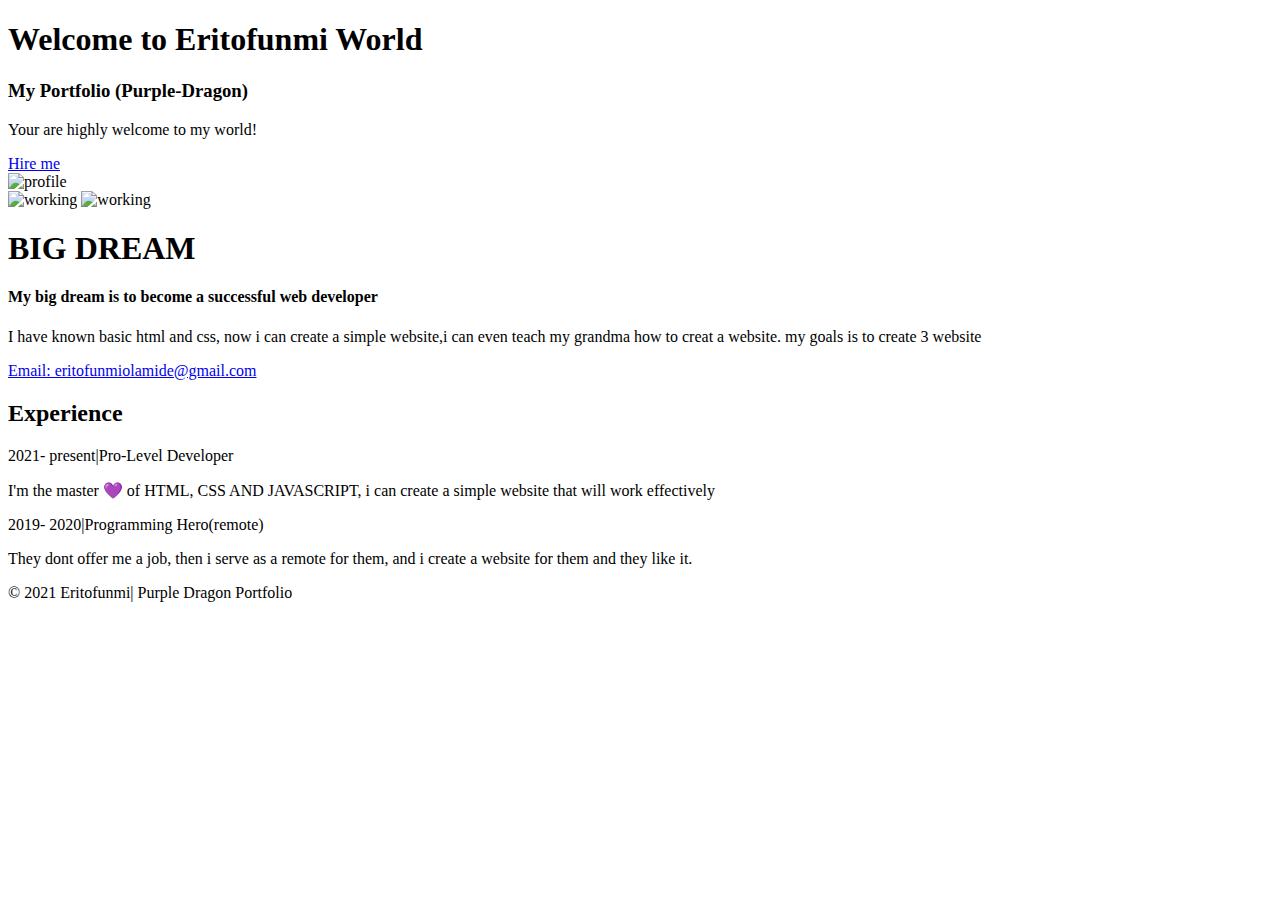
==== index.html @ 187a3682 "Add files via upload" ====
<!doctype html>
<html>
<head>
    <meta charset="UTF-8"> 
    <title> Eritofunmi Portfolio </title>
    <meta name="viewport" content="width=device-width, initial-scale=1">
    <meta name="author" content="Eritofunmi">
    <meta name="description" content="my first web">
    <meta name="keywords" content="programming hero, web playground">
    <link rel="shortcut icon" href="images/favicon.ico" type="image/vnd.microsoft.icon">
    <!--@bootstrapCss-->
    <link rel="stylesheet" href="css/bootstrap.min.css">

    <!--custom css-->
    <link rel="stylesheet" href="css/style.css">
</head>
<body>
<section class="container">
<h1 class="h">  Welcome to <span class="name"> Eritofunmi World </span> </h1>
<div class="half">
    
    <h3 class="h"> My Portfolio (Purple-Dragon) </h3>
    <p class="p"> Your are highly welcome to my world! </p>
    <a class="primary-btn" href="https://www.facebook.com/lekkzy.young.guy"> Hire me </a>
</div>
<div class="profile"> 

    <img class="sideimg"  src="images/profile.png" alt="profile">
</div>
</section>
<section class="container">  
    <div class="half">  
    <img class="work-img" src="images/work.png" alt="working">
    <img class="work-img" src="images/work1.png" alt="working"> 
    </div>
    <div class="half"> 
    <div class="dream"> 
    <h1>  BIG DREAM </h1>
    <h4>  My big dream is to become a successful web developer </h4>
    <p>  I have known basic html and css, now i can create a simple website,i can even teach my grandma how to creat a website. my goals is to create 3 website </p>
    </div>
    </div>
  <a class="primary-btn" href="#">Email: eritofunmiolamide@gmail.com  </a>
<section class="container experience">
    <h2> Experience </h2>
    <div class="container-item>
    <h3> Full Stack Web Developer </h3>
    <p style="color: purple;">2021- present|Pro-Level Developer  </p>
    <p>  I'm the master 💜 of HTML, CSS AND JAVASCRIPT, i can create a simple website that will work effectively</p>
    </div>
    <div class="container-item>
    <h3> Baby Web Developer </h3>
    <p id="purple">2019- 2020|Programming Hero(remote) </p>
    <p> They dont offer me a job, then i serve as a remote for them, and i create a website for them and they like it. </p>
    </div>
</section>
</section>
<footer> © 2021 Eritofunmi| Purple Dragon Portfolio </footer>
</body>
</html>
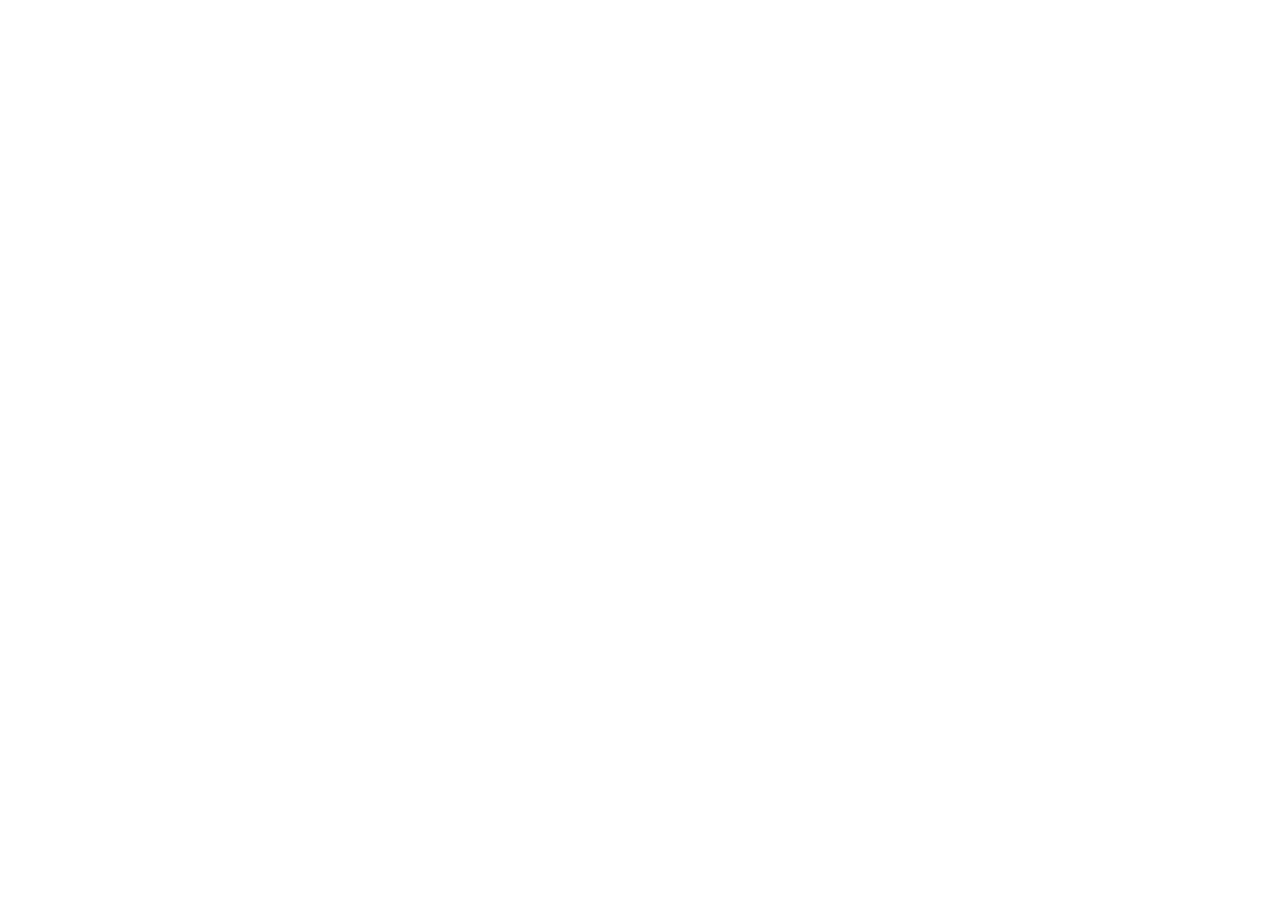
==== commit 27ced887: "Update index.html" ====
--- a/index.html
+++ b/index.html
@@ -8,11 +8,92 @@
     <meta name="description" content="my first web">
     <meta name="keywords" content="programming hero, web playground">
     <link rel="shortcut icon" href="images/favicon.ico" type="image/vnd.microsoft.icon">
-    <!--@bootstrapCss-->
-    <link rel="stylesheet" href="css/bootstrap.min.css">
+    <style type="text/css>
+    
+    /* Add all your styles here */
+body { 
+    font-family: Times New Roman;
+    color: #777777;
+    line-height: 26px;
+  }
+.name { 
+  color: purple;
+  }
+#purple{
+color: purple;
+}
+.half{
+  width: 50%;
+  float: left;
+  }
+.profile{
+  border: 1.5px dashed purple;
+  border-radius: 50%;
+  position: absolute;
+  float:left ; 
+  width: 50%;
+  height: 35%;
+  margin-left: 50%;
+  margin-top: 3%;
+}
+.sideimg{
+  width: 100%;
+  height: 100%;
+  padding-left: ;
+  border-radius: 50%;
+  position: inset;
+  }
+.primary-btn{
+  color: white;
+  background-color: purple;
+  margin-left: 22px;
+  padding: 10px 11px 10px 11px;
+  border-radius: 25px;
+  text-decoration: none;
+  }
+h1 { 
+    font-size: 2.1em;
+    text-align: center;
+  }
+.h { 
+text-align: center;
+  }
+.dream{
+  margin-left: 10%;
+  
+  }
+.p{
+  text-align: center ;
+  color: purple;
+  }
+.container{
+  padding-left: 5%;
+  display: inline-block;
+  }
+.work-img { 
+  height: auto;
+  margin-top: 10%;
+  max-width: 100%;
+}
+.experience{
+  padding: 30px;
+  margin: 25px;
+  background-color: rgb(223, 178, 189);
+  border-radius: 20px;
+}
+.experience-item{
+  padding: 10px;
+  border-left: 3px solid yellow;
+  }
+footer{
+  text-align: center;
+  background: black;
+  color: white;
+  font-size: 16px;
+  width: 120%;
+}
 
-    <!--custom css-->
-    <link rel="stylesheet" href="css/style.css">
+    </style>
 </head>
 <body>
 <section class="container">
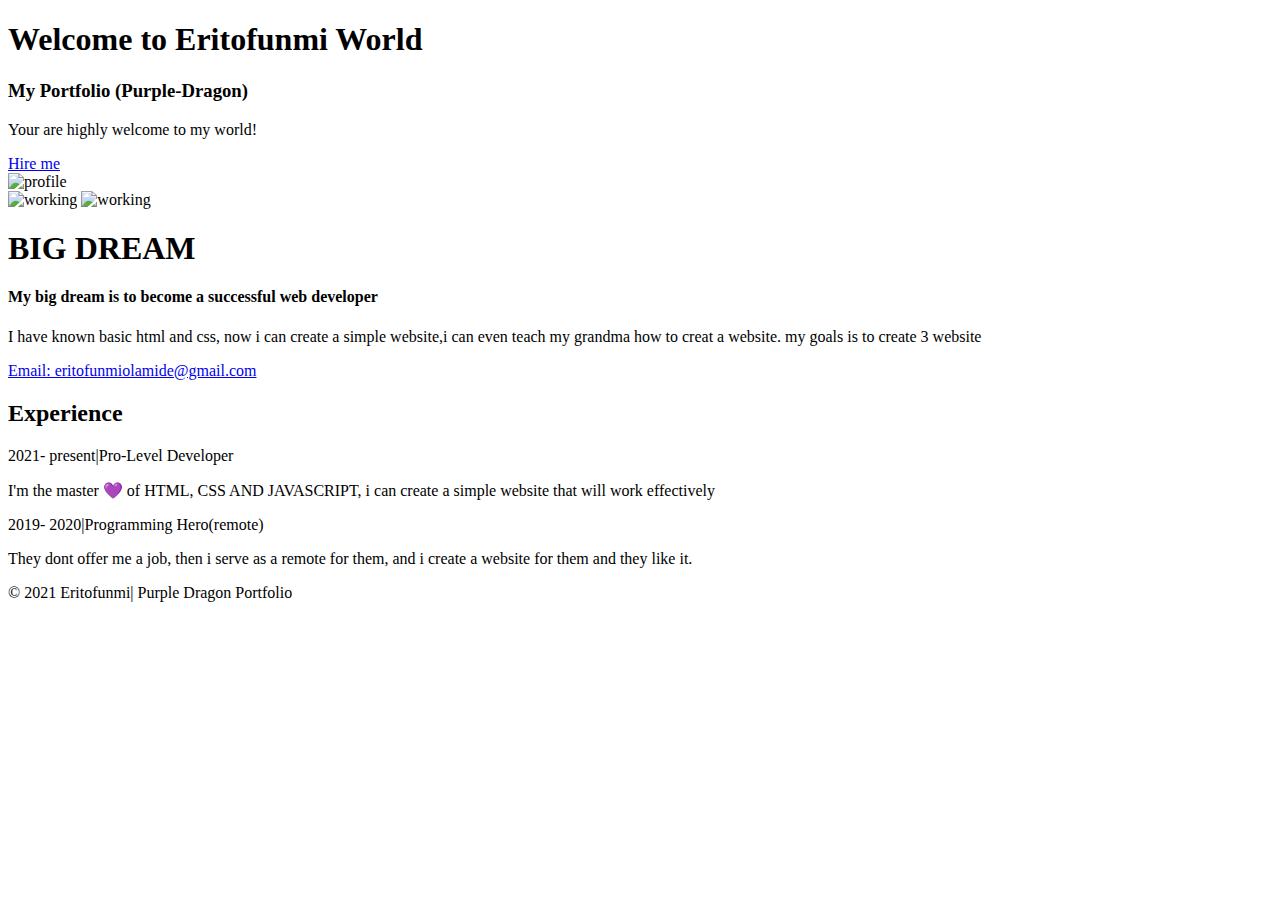
==== commit da614b75: "Add files via upload" ====
--- a/index.html
+++ b/index.html
@@ -8,92 +8,11 @@
     <meta name="description" content="my first web">
     <meta name="keywords" content="programming hero, web playground">
     <link rel="shortcut icon" href="images/favicon.ico" type="image/vnd.microsoft.icon">
-    <style type="text/css>
-    
-    /* Add all your styles here */
-body { 
-    font-family: Times New Roman;
-    color: #777777;
-    line-height: 26px;
-  }
-.name { 
-  color: purple;
-  }
-#purple{
-color: purple;
-}
-.half{
-  width: 50%;
-  float: left;
-  }
-.profile{
-  border: 1.5px dashed purple;
-  border-radius: 50%;
-  position: absolute;
-  float:left ; 
-  width: 50%;
-  height: 35%;
-  margin-left: 50%;
-  margin-top: 3%;
-}
-.sideimg{
-  width: 100%;
-  height: 100%;
-  padding-left: ;
-  border-radius: 50%;
-  position: inset;
-  }
-.primary-btn{
-  color: white;
-  background-color: purple;
-  margin-left: 22px;
-  padding: 10px 11px 10px 11px;
-  border-radius: 25px;
-  text-decoration: none;
-  }
-h1 { 
-    font-size: 2.1em;
-    text-align: center;
-  }
-.h { 
-text-align: center;
-  }
-.dream{
-  margin-left: 10%;
-  
-  }
-.p{
-  text-align: center ;
-  color: purple;
-  }
-.container{
-  padding-left: 5%;
-  display: inline-block;
-  }
-.work-img { 
-  height: auto;
-  margin-top: 10%;
-  max-width: 100%;
-}
-.experience{
-  padding: 30px;
-  margin: 25px;
-  background-color: rgb(223, 178, 189);
-  border-radius: 20px;
-}
-.experience-item{
-  padding: 10px;
-  border-left: 3px solid yellow;
-  }
-footer{
-  text-align: center;
-  background: black;
-  color: white;
-  font-size: 16px;
-  width: 120%;
-}
+    <!--@bootstrapCss-->
+    <link rel="stylesheet" href="css/bootstrap.min.css">
 
-    </style>
+    <!--custom css-->
+    <link rel="stylesheet" href="css/style.css">
 </head>
 <body>
 <section class="container">
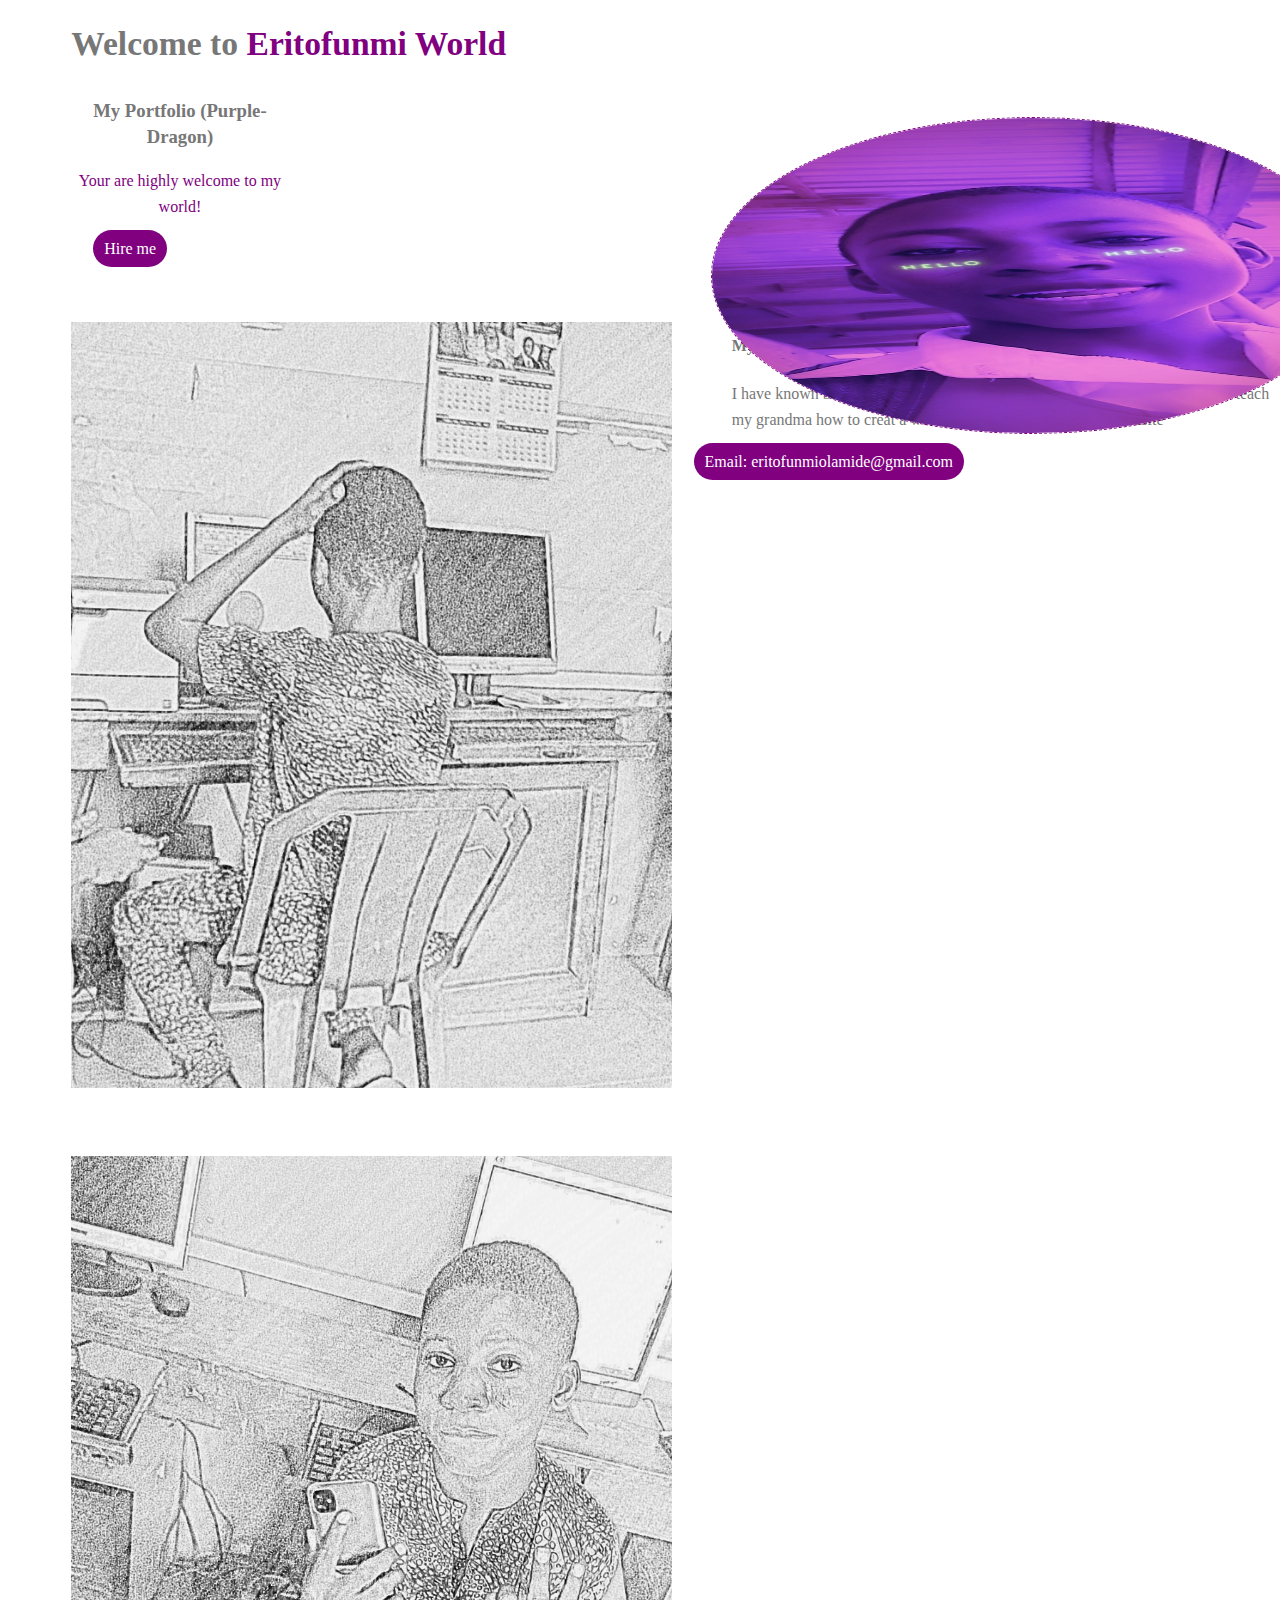
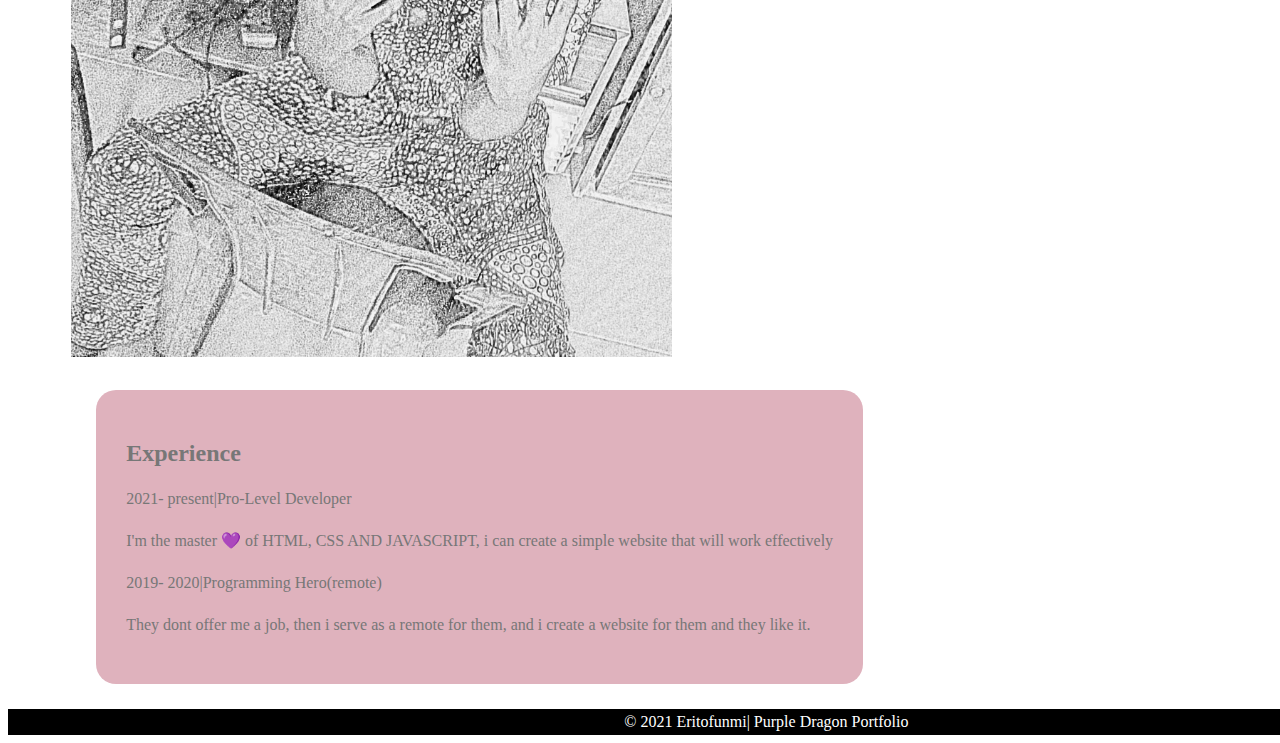
==== commit a196960b: "Update index.html" ====
--- a/index.html
+++ b/index.html
@@ -7,12 +7,12 @@
     <meta name="author" content="Eritofunmi">
     <meta name="description" content="my first web">
     <meta name="keywords" content="programming hero, web playground">
-    <link rel="shortcut icon" href="images/favicon.ico" type="image/vnd.microsoft.icon">
+    <link rel="shortcut icon" href="favicon.ico" type="image/vnd.microsoft.icon">
     <!--@bootstrapCss-->
     <link rel="stylesheet" href="css/bootstrap.min.css">
 
     <!--custom css-->
-    <link rel="stylesheet" href="css/style.css">
+    <link rel="stylesheet" href="style.css">
 </head>
 <body>
 <section class="container">
@@ -25,13 +25,13 @@
 </div>
 <div class="profile"> 
 
-    <img class="sideimg"  src="images/profile.png" alt="profile">
+    <img class="sideimg"  src="profile.png" alt="profile">
 </div>
 </section>
 <section class="container">  
     <div class="half">  
-    <img class="work-img" src="images/work.png" alt="working">
-    <img class="work-img" src="images/work1.png" alt="working"> 
+    <img class="work-img" src="work.png" alt="working">
+    <img class="work-img" src="work1.png" alt="working"> 
     </div>
     <div class="half"> 
     <div class="dream"> 
--- a/style.css
+++ b/style.css
@@ -0,0 +1,91 @@
+/* Add all your styles here */
+body { 
+    font-family: Times New Roman;
+    color: #777777;
+    line-height: 26px;
+  }
+.name { 
+  color: purple;
+  }
+#purple{
+color: purple;
+}
+.half{
+  width: 50%;
+  float: left;
+  }
+.profile{
+  border: 1.5px dashed purple;
+  border-radius: 50%;
+  position: absolute;
+  float:left ; 
+  width: 50%;
+  height: 35%;
+  margin-left: 50%;
+  margin-top: 3%;
+}
+.sideimg{
+  width: 100%;
+  height: 100%;
+  padding-left: ;
+  border-radius: 50%;
+  position: inset;
+  }
+.primary-btn{
+  color: white;
+  background-color: purple;
+  margin-left: 22px;
+  padding: 10px 11px 10px 11px;
+  border-radius: 25px;
+  text-decoration: none;
+  }
+h1 { 
+    font-size: 2.1em;
+    text-align: center;
+  }
+.h { 
+text-align: center;
+  }
+.dream{
+  margin-left: 10%;
+  
+  }
+.p{
+  text-align: center ;
+  color: purple;
+  }
+.container{
+  padding-left: 5%;
+  display: inline-block;
+  }
+.work-img { 
+  height: auto;
+  margin-top: 10%;
+  max-width: 100%;
+}
+.experience{
+  padding: 30px;
+  margin: 25px;
+  background-color: rgb(223, 178, 189);
+  border-radius: 20px;
+}
+.experience-item{
+  padding: 10px;
+  border-left: 3px solid yellow;
+  }
+footer{
+  text-align: center;
+  background: black;
+  color: white;
+  font-size: 16px;
+  width: 120%;
+}
+
+
+
+
+
+
+
+
+
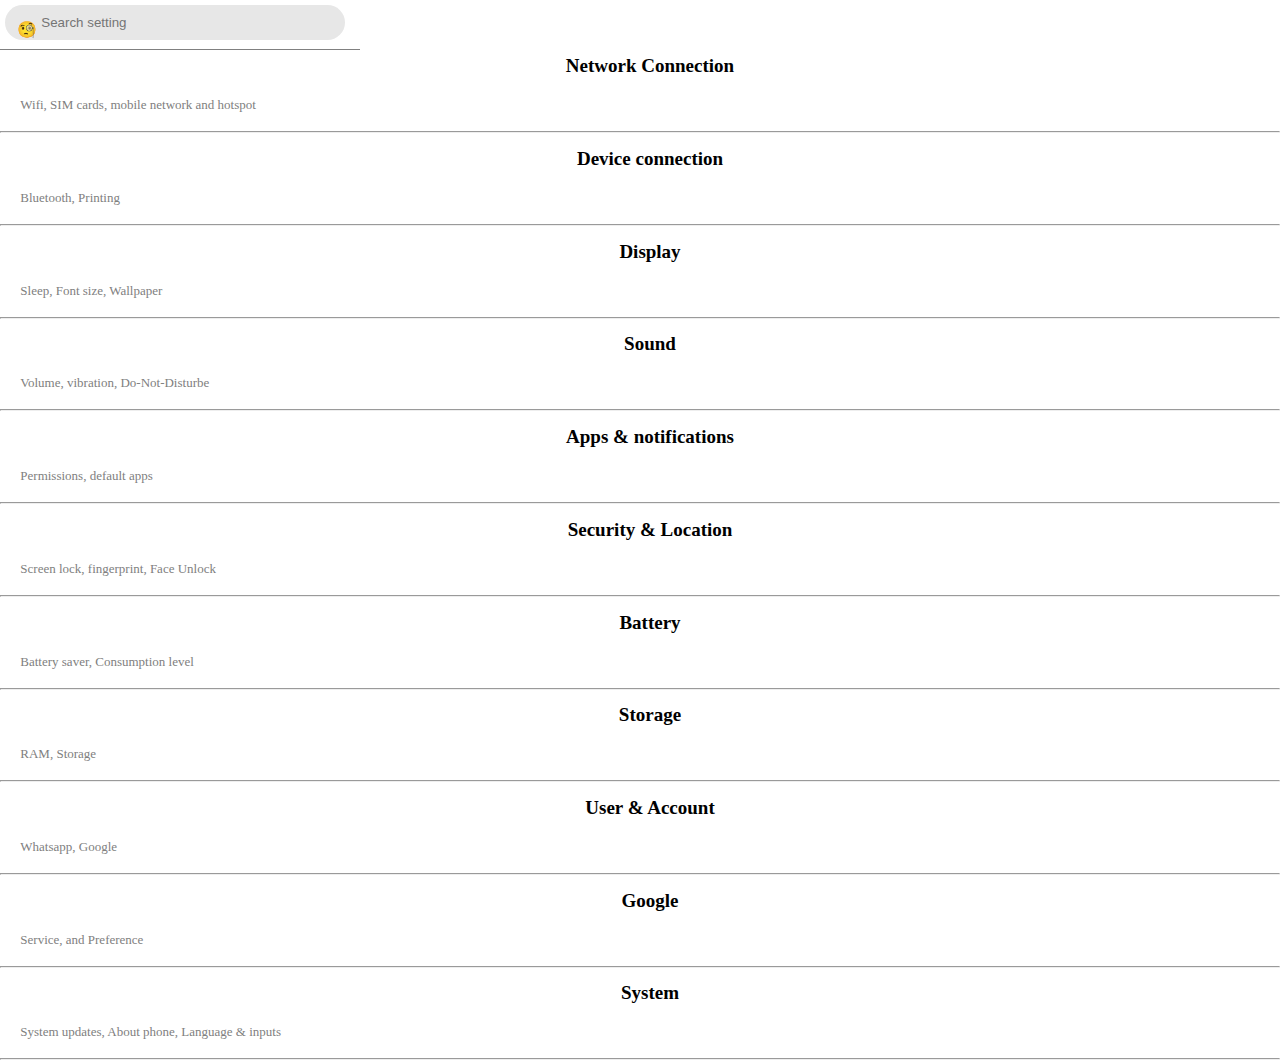
==== commit 50cc75da: "Add files via upload" ====
--- a/index.html
+++ b/index.html
@@ -1,60 +1,216 @@
-<!doctype html>
-<html>
+<!DOCTYPE html>
+<html lang="en">
 <head>
-    <meta charset="UTF-8"> 
-    <title> Eritofunmi Portfolio </title>
-    <meta name="viewport" content="width=device-width, initial-scale=1">
-    <meta name="author" content="Eritofunmi">
-    <meta name="description" content="my first web">
-    <meta name="keywords" content="programming hero, web playground">
-    <link rel="shortcut icon" href="favicon.ico" type="image/vnd.microsoft.icon">
-    <!--@bootstrapCss-->
-    <link rel="stylesheet" href="css/bootstrap.min.css">
+				<title>Settings</title>
+	<link rel="stylesheet" href="style.css">
+	<style type="text/css">
+					body{
+										background-color: white;
+										text-align: ;
+										item-align: ;
+										margin: 0;
+										padding: 0.3px;
+						}
+						a{
+										text-decoration: none;
+										color: black;
+						}
+						hr{
+										margin:0;
+										padding: 0;
+										
+						}
+						h1{
+										font-size: 19px;
+										margin-left: 20px;
+						}
+						p{
+										font-size: 13px;
+										color: gray;
+										margin-left: 20px;
+						}
+		.one{
+		margin-top: 53px;
+		}
+		form{ 
+		      
+						background: white;
+						width: 360px;
+						height: 49px;
+						position: fixed;
+						margin: 0;
+						border-bottom: solid grey 0.5px;
+						 /* not working yet 😒 */
+		}
+						#cont{
+						position: absolute;
+						position: fixed;
+						width: 340px;
+										background: #e7e7e7;
+										boder-bottom: ;
+										height: 35px;
+										border-radius: 20px;
+										margin: 5px;
+										
+										
+						}
+						.search{
+						      outline: none;
+										position: absolute;
+										position: ;
+										margin: 9px;
+										left: 25px;
+										width: 84%;
+										background: #e7e7e7;
+										border: none;
+						}
+						.container{
+										margin-top: 09px;
+						} /*  not working yet 😒 */
+						.btn{
+										position: absolute ;
+										position: fixed ;
+										margin: 0;
+										item-align: right; 
+										top: 17px;
+										left: 17px;
+						}
 
-    <!--custom css-->
-    <link rel="stylesheet" href="style.css">
+	</style>
 </head>
 <body>
-<section class="container">
-<h1 class="h">  Welcome to <span class="name"> Eritofunmi World </span> </h1>
-<div class="half">
-    
-    <h3 class="h"> My Portfolio (Purple-Dragon) </h3>
-    <p class="p"> Your are highly welcome to my world! </p>
-    <a class="primary-btn" href="https://www.facebook.com/lekkzy.young.guy"> Hire me </a>
-</div>
-<div class="profile"> 
-
-    <img class="sideimg"  src="profile.png" alt="profile">
-</div>
-</section>
-<section class="container">  
-    <div class="half">  
-    <img class="work-img" src="work.png" alt="working">
-    <img class="work-img" src="work1.png" alt="working"> 
-    </div>
-    <div class="half"> 
-    <div class="dream"> 
-    <h1>  BIG DREAM </h1>
-    <h4>  My big dream is to become a successful web developer </h4>
-    <p>  I have known basic html and css, now i can create a simple website,i can even teach my grandma how to creat a website. my goals is to create 3 website </p>
-    </div>
-    </div>
-  <a class="primary-btn" href="#">Email: eritofunmiolamide@gmail.com  </a>
-<section class="container experience">
-    <h2> Experience </h2>
-    <div class="container-item>
-    <h3> Full Stack Web Developer </h3>
-    <p style="color: purple;">2021- present|Pro-Level Developer  </p>
-    <p>  I'm the master 💜 of HTML, CSS AND JAVASCRIPT, i can create a simple website that will work effectively</p>
-    </div>
-    <div class="container-item>
-    <h3> Baby Web Developer </h3>
-    <p id="purple">2019- 2020|Programming Hero(remote) </p>
-    <p> They dont offer me a job, then i serve as a remote for them, and i create a website for them and they like it. </p>
-    </div>
-</section>
-</section>
-<footer> © 2021 Eritofunmi| Purple Dragon Portfolio </footer>
+						<form>
+						<div id="cont">
+						<input class="search" type="search" placeholder="Search setting">
+						<a class="btn"> 🧐</a>
+						</div>
+						
+					 </form>
+			
+				<div class="one">
+								
+								<a href="index.htm">
+				<h1>
+						Network Connection
+				</h1>
+							
+				<p>
+							Wifi, SIM cards, mobile network and hotspot
+				</p>
+				</a>
+				</div>
+				<hr>
+				<div class="2">
+								<a href="lekan.html">
+				<h1>
+				   Device connection
+				</h1>
+				 <p>
+				 			Bluetooth, Printing
+				 </p>
+				 </a>
+				 </div>
+				<hr>
+				<div class="3">
+								<a href="lekan.html">
+				<h1>
+								Display
+				</h1>
+				<p>
+							Sleep, Font size, Wallpaper
+				</p>
+				</a>
+				</div>
+				<hr>
+				<div class="4">
+								<a href="lekan.html">
+				<h1>
+							Sound	
+				</h1>
+				  <p> 
+				  			Volume, vibration, Do-Not-Disturbe
+				  </p>
+				  </a>
+				  </div>
+				<hr>
+				<div class="5">
+								<a href="lekan.html">
+				<h1>
+								Apps & notifications
+				</h1>
+				<p> 
+							Permissions, default apps
+				</p>
+				</a>
+				<hr>
+				</div>
+					
+					<div class="5">
+								<a href="lekan.html">
+				<h1>
+								Security & Location
+				</h1>
+				<p> 
+							Screen lock, fingerprint, Face Unlock
+				</p>
+				</a>
+				<hr>
+				</div>
+					<div class="5">
+								<a href="lekan.html">
+				<h1>
+								Battery
+				</h1>
+				<p> 
+							Battery saver, Consumption level
+				</p>
+				</a>
+				<hr>
+				</div>
+					<div class="5">
+								<a href="lekan.html">
+				<h1>
+								Storage
+				</h1>
+				<p> 
+							RAM, Storage
+				</p>
+				</a>
+				<hr>
+				</div>
+					<div class="5">
+								<a href="lekan.html">
+				<h1>
+								User & Account
+				</h1>
+				<p> 
+							Whatsapp, Google
+				</p>
+				</a>
+				<hr>
+				</div>
+					<div class="5">
+								<a href="lekan.html">
+				<h1>
+								Google
+				</h1>
+				<p> 
+							Service, and Preference
+				</p>
+				</a>
+				<hr>
+				</div>
+					<div class="5">
+								<a href="lekan.html">
+				<h1>
+								System
+				</h1>
+				<p> 
+							System updates, About phone, Language & inputs
+				</p>
+				</a>
+				<hr>
+				</div>
 </body>
 </html>
+ 
--- a/style.css
+++ b/style.css
@@ -88,4 +88,3 @@
 
 
 
-
